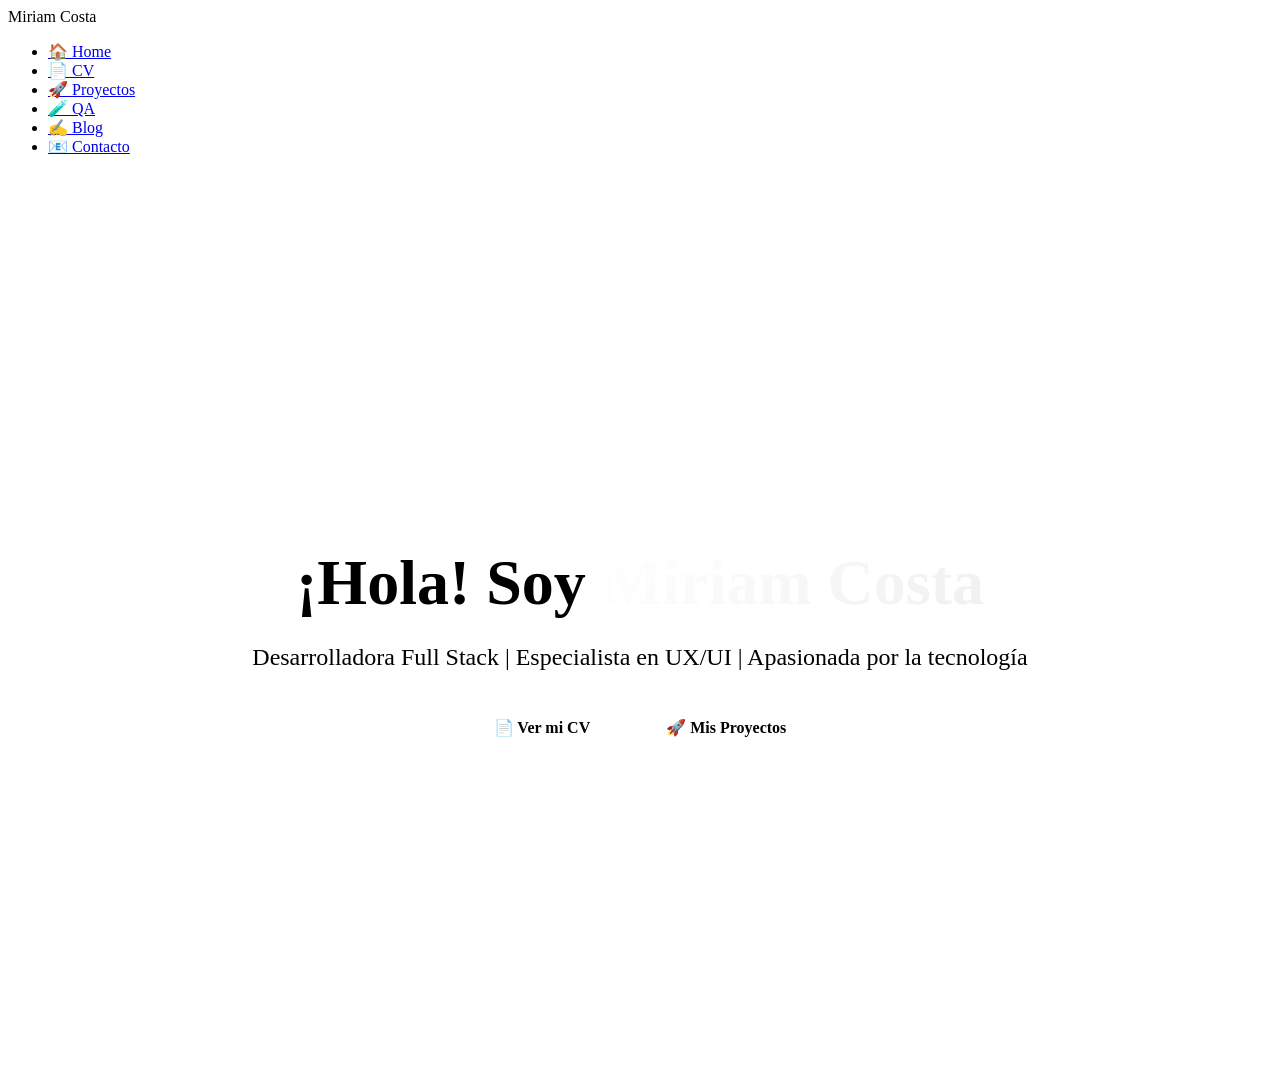
==== index.html @ f375d419 "Add files via upload" ====
<!DOCTYPE html>
<html lang="es">
<head>
    <meta charset="UTF-8">
    <meta name="viewport" content="width=device-width, initial-scale=1.0">
    <title>Miriam Costa Manticoff - Home</title>
    <link href="https://cdnjs.cloudflare.com/ajax/libs/font-awesome/6.4.0/css/all.min.css" rel="stylesheet">
    <link href="https://fonts.googleapis.com/css2?family=Poppins:wght@300;400;500;600;700&display=swap" rel="stylesheet">
    
    <!-- CSS COMPARTIDOS -->
    <link rel="stylesheet" href="css/variables.css">
    <link rel="stylesheet" href="css/general.css">
    
    <style>
        /* ESTILOS ESPECÍFICOS DEL HOME */
        .hero {
            min-height: 100vh;
            display: flex;
            align-items: center;
            justify-content: center;
            text-align: center;
            color: var(--white);
            padding: 0 20px;
        }

        .hero h1 {
            font-size: 4em;
            font-weight: 700;
            margin-bottom: 1rem;
            animation: fadeInUp 1s ease;
        }

        .hero .subtitle {
            font-size: 1.5em;
            margin-bottom: 2rem;
            opacity: 0.9;
            animation: fadeInUp 1s ease 0.2s both;
        }

        .cta-buttons {
            display: flex;
            gap: 1rem;
            justify-content: center;
            flex-wrap: wrap;
            animation: fadeInUp 1s ease 0.4s both;
        }

        .btn {
            padding: 15px 30px;
            border-radius: 50px;
            text-decoration: none;
            font-weight: 600;
            transition: all 0.3s ease;
            display: inline-flex;
            align-items: center;
            gap: 10px;
        }

        .btn-primary {
            background: var(--white);
            color: var(--primary-color);
            box-shadow: 0 10px 30px rgba(255,255,255,0.3);
        }

        .btn-secondary {
            background: transparent;
            color: var(--white);
            border: 2px solid var(--white);
        }

        .btn:hover {
            transform: translateY(-3px);
            box-shadow: 0 15px 40px rgba(0,0,0,0.2);
        }

        @keyframes fadeInUp {
            from {
                opacity: 0;
                transform: translateY(30px);
            }
            to {
                opacity: 1;
                transform: translateY(0);
            }
        }

        @media (max-width: 768px) {
            .hero h1 { font-size: 2.5em; }
            .cta-buttons { flex-direction: column; align-items: center; }
        }
    </style>
</head>
<body>
    <!-- NAVBAR -->
    <nav class="navbar">
        <div class="nav-container">
            <div class="logo">Miriam Costa</div>
            <ul class="nav-links">
                <li><a href="index.html">🏠 Home</a></li>
                <li><a href="cv.html">📄 CV</a></li>
                <li><a href="proyectos.html">🚀 Proyectos</a></li>
                <li><a href="qa.html">🧪 QA</a></li>
                <li><a href="blog.html">✍️ Blog</a></li>
                <li><a href="contacto.html">📧 Contacto</a></li>
            </ul>
        </div>
    </nav>

    <!-- HERO SECTION (SIN CONTENEDOR BLANCO) -->
    <section class="hero">
        <div>
            <h1>¡Hola! Soy <span style="background: linear-gradient(135deg, #fff 0%, #f0f0f0 100%); -webkit-background-clip: text; -webkit-text-fill-color: transparent;">Miriam Costa</span></h1>
            <p class="subtitle">Desarrolladora Full Stack | Especialista en UX/UI | Apasionada por la tecnología</p>
            <div class="cta-buttons">
                <a href="cv.html" class="btn btn-primary">📄 Ver mi CV</a>
                <a href="proyectos.html" class="btn btn-secondary">🚀 Mis Proyectos</a>
            </div>
        </div>
    </section>
</body>
</html>
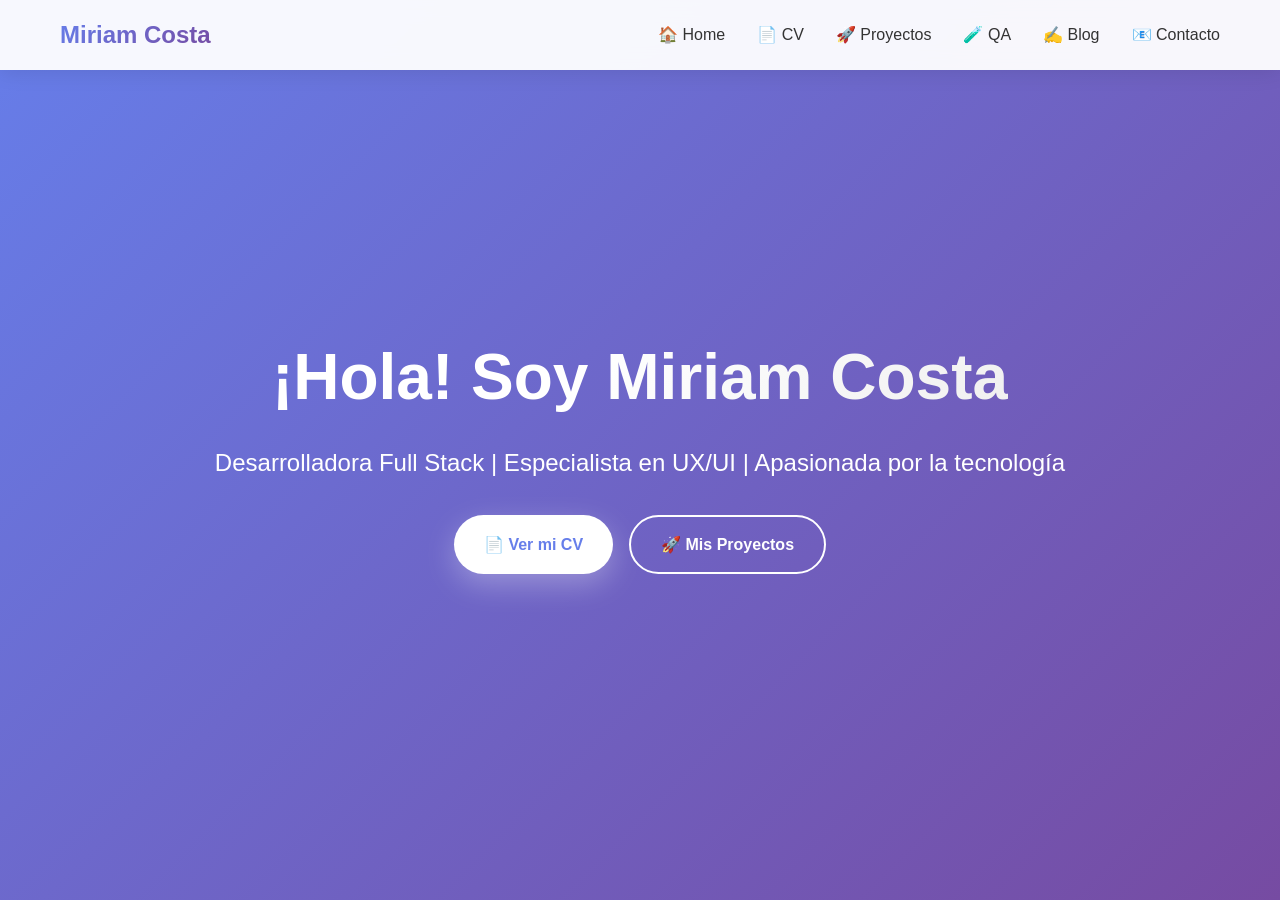
==== commit a6d4c123: "index.html" ====
--- a/index.html
+++ b/index.html
@@ -8,8 +8,9 @@
     <link href="https://fonts.googleapis.com/css2?family=Poppins:wght@300;400;500;600;700&display=swap" rel="stylesheet">
     
     <!-- CSS COMPARTIDOS -->
-    <link rel="stylesheet" href="css/variables.css">
-    <link rel="stylesheet" href="css/general.css">
+    <link rel="stylesheet" href="variables.css">
+    <link rel="stylesheet" href="general.css">
+    <link rel="stylesheet" href="cv.css">
     
     <style>
         /* ESTILOS ESPECÍFICOS DEL HOME */
@@ -118,4 +119,4 @@
         </div>
     </section>
 </body>
-</html>+</html>
--- a/variables.css
+++ b/variables.css
@@ -0,0 +1,26 @@
+:root {
+    /* Colores principales */
+    --primary-gradient: linear-gradient(135deg, #667eea 0%, #764ba2 100%);
+    --primary-color: #667eea;
+    --secondary-color: #764ba2;
+    --text-primary: #333;
+    --text-secondary: #666;
+    --bg-light: #f8f9ff;
+    --white: #ffffff;
+    --shadow-light: rgba(0,0,0,0.1);
+    --shadow-medium: rgba(0,0,0,0.2);
+    
+    /* Tipografía */
+    --font-family: 'Poppins', sans-serif;
+    --font-size-base: 1rem;
+    
+    /* Espaciado */
+    --spacing-sm: 1rem;
+    --spacing-md: 2rem;
+    --spacing-lg: 3rem;
+    
+    /* Bordes y sombras */
+    --border-radius: 10px;
+    --border-radius-lg: 20px;
+    --box-shadow: 0 10px 30px var(--shadow-light);
+}
--- a/general.css
+++ b/general.css
@@ -0,0 +1,244 @@
+* { margin: 0; padding: 0; box-sizing: border-box; }
+
+body {
+    font-family: var(--font-family);
+    line-height: 1.6;
+    color: var(--text-primary);
+    background: var(--primary-gradient);
+    min-height: 100vh;
+}
+
+/* NAVBAR */
+.navbar {
+    position: fixed;
+    top: 0;
+    width: 100%;
+    background: rgba(255,255,255,0.95);
+    backdrop-filter: blur(10px);
+    z-index: 1000;
+    padding: 1rem 0;
+    box-shadow: 0 2px 20px var(--shadow-light);
+}
+
+.nav-container {
+    max-width: 1200px;
+    margin: 0 auto;
+    padding: 0 20px;
+    display: flex;
+    justify-content: space-between;
+    align-items: center;
+}
+
+.logo {
+    font-size: 1.5em;
+    font-weight: 700;
+    background: var(--primary-gradient);
+    -webkit-background-clip: text;
+    -webkit-text-fill-color: transparent;
+}
+
+.nav-links {
+    display: flex;
+    list-style: none;
+    gap: 2rem;
+}
+
+.nav-links a {
+    color: var(--text-primary);
+    text-decoration: none;
+    font-weight: 500;
+    transition: all 0.3s ease;
+    position: relative;
+}
+
+.nav-links a:hover { color: var(--primary-color); }
+
+.nav-links a::after {
+    content: '';
+    position: absolute;
+    width: 0;
+    height: 2px;
+    bottom: -5px;
+    left: 0;
+    background: var(--primary-gradient);
+    transition: width 0.3s ease;
+}
+
+.nav-links a:hover::after { width: 100%; }
+
+/* CONTAINER */
+.container {
+    max-width: 1200px;
+    margin: 0 auto;
+    padding: 120px 20px 20px;
+}
+
+/* PROFILE CONTAINER */
+.profile {
+    background: var(--white);
+    border-radius: var(--border-radius-lg);
+    box-shadow: 0 20px 40px var(--shadow-light);
+    overflow: hidden;
+    margin-bottom: 30px;
+}
+
+.profile-header {
+    background: var(--primary-gradient);
+    color: var(--white);
+    padding: 40px;
+    text-align: center;
+}
+
+.profile-pic {
+    width: 150px;
+    height: 150px;
+    border-radius: 50%;
+    border: 5px solid var(--white);
+    margin: 0 auto 20px;
+    background: #ddd;
+}
+
+.profile h1 {
+    font-size: 2.5em;
+    margin-bottom: 10px;
+    font-weight: 700;
+}
+
+.profile-subtitle {
+    font-size: 1.2em;
+    opacity: 0.9;
+    margin-bottom: 20px;
+}
+
+.social-links {
+    display: flex;
+    justify-content: center;
+    gap: 20px;
+    margin-top: 20px;
+}
+
+.social-links a {
+    color: var(--white);
+    font-size: 1.5em;
+    transition: transform 0.3s ease;
+}
+
+.social-links a:hover { transform: translateY(-3px); }
+
+.profile-content { padding: 40px; }
+
+/* SECTIONS */
+.section { margin-bottom: 40px; }
+
+.section-title {
+    font-size: 1.8em;
+    color: var(--primary-color);
+    margin-bottom: 20px;
+    padding-bottom: 10px;
+    border-bottom: 3px solid var(--primary-color);
+    display: inline-block;
+}
+
+/* GRIDS */
+.skills-grid {
+    display: grid;
+    grid-template-columns: repeat(auto-fit, minmax(200px, 1fr));
+    gap: 20px;
+    margin-top: 20px;
+}
+
+.projects-grid {
+    display: grid;
+    grid-template-columns: repeat(auto-fit, minmax(300px, 1fr));
+    gap: 20px;
+    margin-top: 20px;
+}
+
+/* ITEMS */
+.skill-item, .experience-item, .education-item, .project-item {
+    background: var(--bg-light);
+    padding: 25px;
+    border-radius: var(--border-radius);
+    margin-bottom: 20px;
+    border-left: 4px solid var(--primary-color);
+    transition: all 0.3s ease;
+}
+
+.skill-item:hover, .experience-item:hover, .education-item:hover, .project-item:hover {
+    transform: translateY(-5px);
+    box-shadow: 0 10px 25px var(--shadow-light);
+}
+
+.skill-icon {
+    font-size: 2.5em;
+    color: var(--primary-color);
+    margin-bottom: 10px;
+}
+
+.item-title {
+    font-size: 1.3em;
+    font-weight: 600;
+    color: var(--text-primary);
+    margin-bottom: 5px;
+}
+
+.item-company, .item-date {
+    color: var(--primary-color);
+    font-weight: 500;
+    margin-bottom: 10px;
+}
+
+.item-description {
+    color: var(--text-secondary);
+    margin-bottom: 15px;
+}
+
+/* CONTACT */
+.contact-info {
+    display: flex;
+    flex-wrap: wrap;
+    gap: 20px;
+    margin-top: 20px;
+}
+
+.contact-item {
+    display: flex;
+    align-items: center;
+    gap: 10px;
+    color: var(--text-secondary);
+}
+
+.contact-item i {
+    color: var(--primary-color);
+    width: 20px;
+}
+
+/* BOTONES */
+.download-btn {
+    display: inline-block;
+    background: var(--primary-gradient);
+    color: var(--white);
+    padding: 12px 30px;
+    border-radius: 50px;
+    text-decoration: none;
+    font-weight: 600;
+    margin-top: 20px;
+    transition: transform 0.3s ease;
+}
+
+.download-btn:hover {
+    transform: translateY(-2px);
+    color: var(--white);
+}
+
+/* RESPONSIVE */
+@media (max-width: 768px) {
+    .container { padding: 10px; }
+    .profile-header { padding: 30px 20px; }
+    .profile h1 { font-size: 2em; }
+    .profile-content { padding: 30px 20px; }
+    .nav-links { gap: 1rem; }
+}
+/* Importar skills */
+@import url('cv.css');
+@import url('skills.css');
--- a/cv.css
+++ b/cv.css
@@ -0,0 +1,273 @@
+/* ========================================
+   🎨 CV MODERNO 2024 - LISTO PARA COPY-PASTE
+======================================= */
+
+/* ========================================
+   🎯 SISTEMA DE SKILLS MODERNO
+======================================= */
+.skills-category,
+.skills-section {
+    margin-bottom: 40px;
+    padding-bottom: 30px;
+    border-bottom: 2px solid #e8ecff;
+}
+
+.skills-category:last-child,
+.skills-section:last-child {
+    border-bottom: none;
+    margin-bottom: 0;
+    padding-bottom: 0;
+}
+
+/* 🔥 TÍTULOS h4 MODERNOS */
+.skills-category h4,
+.skills-section h4 {
+    color: var(--primary-color);
+    font-size: 1.4em;
+    font-weight: 700;
+    margin-bottom: 25px;
+    display: flex;
+    align-items: center;
+    gap: 12px;
+    
+    /* Subrayado gradiente animado */
+    border-bottom: 4px solid transparent;
+    background: linear-gradient(90deg, var(--primary-color), var(--secondary-color)) bottom / 0% 4px no-repeat;
+    transition: background-size 0.4s ease;
+    padding-bottom: 12px;
+    margin-bottom: 2.5rem;
+}
+
+.skills-category h4:hover,
+.skills-section h4:hover {
+    background-size: 100% 4px;
+}
+
+/* 🎨 CÍRCULO ÍCONO h4 */
+.skills-category h4 i,
+.skills-section h4 i {
+    font-size: 1.25em;
+    background: linear-gradient(135deg, var(--primary-color), var(--secondary-color));
+    color: white;
+    padding: 12px;
+    border-radius: 50%;
+    box-shadow: 0 8px 24px rgba(102, 126, 234, 0.3), 0 1px 2px rgba(0,0,0,0.1);
+    transition: all 0.3s ease;
+}
+
+.skills-category h4:hover i,
+.skills-section h4:hover i {
+    transform: scale(1.05);
+    box-shadow: 0 12px 32px rgba(102, 126, 234, 0.4);
+}
+
+/* 🃏 SKILL CARDS GLASSMORPHISM */
+.skill-item {
+    position: relative;
+    margin-bottom: 25px;
+    padding: 24px;
+    background: rgba(255, 255, 255, 0.08);
+    backdrop-filter: blur(12px);
+    border: 1px solid rgba(255,255,255,0.12);
+    border-radius: 16px;
+    border-left: 5px solid var(--primary-color);
+    transition: all 0.3s cubic-bezier(0.4, 0, 0.2, 1);
+    box-shadow: 0 4px 20px rgba(0,0,0,0.08);
+}
+
+.skill-item:hover {
+    transform: translateY(-4px);
+    box-shadow: 0 20px 40px rgba(0,0,0,0.12);
+}
+
+/* Barra de progreso */
+.skill-item::before {
+    content: '';
+    position: absolute;
+    bottom: -5px;
+    left: 0;
+    height: 8px;
+    background: linear-gradient(90deg, var(--primary-color), var(--secondary-color));
+    border-radius: 4px 0 0 4px;
+    width: 0;
+    animation: skillProgress 2s cubic-bezier(0.4, 0, 0.2, 1) forwards;
+    box-shadow: 0 2px 8px rgba(0,0,0,0.1);
+}
+
+.skill-item[data-progress="75"]::before { animation-delay: 0.1s; }
+.skill-item[data-progress="80"]::before { animation-delay: 0.2s; }
+.skill-item[data-progress="85"]::before { animation-delay: 0.3s; }
+.skill-item[data-progress="88"]::before { animation-delay: 0.4s; }
+.skill-item[data-progress="90"]::before { animation-delay: 0.5s; }
+.skill-item[data-progress="92"]::before { animation-delay: 0.6s; }
+.skill-item[data-progress="93"]::before { animation-delay: 0.7s; }
+.skill-item[data-progress="95"]::before { animation-delay: 0.8s; }
+.skill-item[data-progress="98"]::before { animation-delay: 0.9s; }
+.skill-item[data-progress="100"]::before { animation-delay: 1s; width: 100% !important; }
+
+@keyframes skillProgress {
+    to { width: attr(data-progress "%"); }
+}
+
+/* Tipografía moderna */
+.skill-item h3 {
+    font-size: 1.15em;
+    font-weight: 600;
+    margin-bottom: 14px;
+    letter-spacing: -0.02em;
+    line-height: 1.4;
+    display: flex;
+    align-items: center;
+    gap: 12px;
+    color: var(--text-primary);
+}
+
+.skill-icon {
+    font-size: 1.7em;
+    background: linear-gradient(135deg, var(--primary-color), var(--secondary-color));
+    -webkit-background-clip: text;
+    -webkit-text-fill-color: transparent;
+    background-clip: text;
+    width: 40px;
+    text-align: center;
+    flex-shrink: 0;
+}
+
+.skill-item small {
+    font-size: 0.85rem;
+    color: var(--text-secondary);
+    font-weight: 400;
+    display: block;
+    margin-top: 0.25rem;
+    font-style: italic;
+}
+
+/* Grid espacioso */
+.skills-grid {
+    display: grid;
+    grid-template-columns: repeat(auto-fit, minmax(300px, 1fr));
+    gap: 24px;
+    margin-top: 20px;
+}
+
+/* ========================================
+   📋 EXPERIENCIA Y BOTONES
+======================================= */
+.experience-item ul,
+.education-item ul {
+    color: var(--text-secondary);
+    margin-top: 1rem;
+    padding-left: 1.5rem;
+}
+
+.experience-item ul li::marker,
+.education-item ul li::marker {
+    content: "▸ ";
+    color: var(--primary-color);
+    font-weight: 600;
+}
+
+.download-btn {
+    display: inline-flex;
+    align-items: center;
+    gap: 0.5rem;
+    margin-top: 1.5rem;
+    padding: 0.75rem 1.5rem;
+    background: var(--primary-gradient);
+    color: white;
+    text-decoration: none;
+    border-radius: 50px;
+    font-weight: 600;
+    transition: all 0.3s ease;
+    backdrop-filter: blur(12px);
+    border: 1px solid rgba(255,255,255,0.2);
+    box-shadow: 0 8px 32px rgba(102, 126, 234, 0.3), inset 0 1px 0 rgba(255,255,255,0.3);
+}
+
+.download-btn:hover {
+    transform: translateY(-2px);
+}
+
+/* ========================================
+   🌐 SOCIAL Y CONTACTO MODERNO
+======================================= */
+.social-links {
+    display: flex;
+    gap: 1rem;
+    margin-top: 1.5rem;
+}
+
+.social-links a {
+    display: flex;
+    align-items: center;
+    justify-content: center;
+    width: 56px;
+    height: 56px;
+    background: rgba(255,255,255,0.08);
+    backdrop-filter: blur(16px);
+    border: 1px solid rgba(255,255,255,0.2);
+    border-radius: 50%;
+    color: var(--text-primary);
+    text-decoration: none;
+    transition: all 0.3s ease;
+}
+
+.social-links a:hover {
+    border-color: var(--primary-color);
+    box-shadow: 0 12px 32px rgba(102, 126, 234, 0.3);
+    color: white;
+}
+
+.contact-info {
+    display: grid;
+    grid-template-columns: repeat(auto-fit, minmax(250px, 1fr));
+    gap: 1.5rem;
+    margin-top: 1.5rem;
+}
+
+.contact-item {
+    display: flex;
+    align-items: center;
+    gap: 1rem;
+    padding: 1.25rem;
+    background: rgba(255,255,255,0.08);
+    backdrop-filter: blur(12px);
+    border: 1px solid rgba(255,255,255,0.15);
+    border-radius: 20px;
+    transition: all 0.3s ease;
+}
+
+.contact-item:hover {
+    border-color: var(--primary-color);
+    transform: translateX(4px);
+}
+
+.contact-item i {
+    font-size: 1.25rem;
+    color: var(--primary-color);
+    width: 30px;
+}
+
+/* ========================================
+   📱 RESPONSIVE
+======================================= */
+@media (max-width: 768px) {
+    .skills-grid { 
+        grid-template-columns: 1fr; 
+        gap: 20px; 
+    }
+    .social-links a { width: 48px; height: 48px; }
+    .contact-info { grid-template-columns: 1fr; }
+    .skills-category h4,
+    .skills-section h4 { font-size: 1.2rem; }
+}
+
+/* ========================================
+   ✨ ANIMACIONES
+======================================= */
+@keyframes fadeInUp {
+    from { opacity: 0; transform: translateY(30px); }
+    to { opacity: 1; transform: translateY(0); }
+}
+
+.section { animation: fadeInUp 0.8s ease-out; }
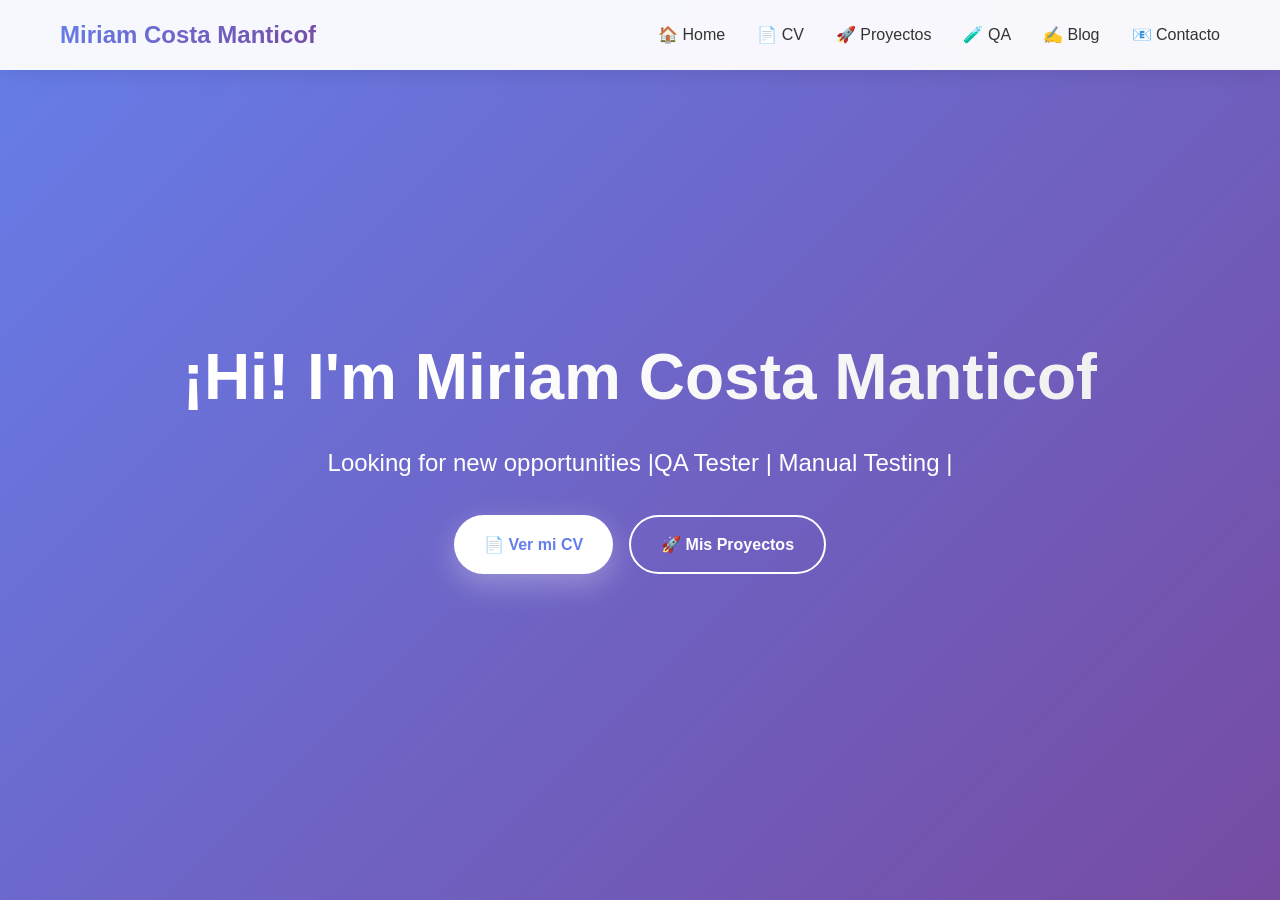
==== commit 6834a2a0: "index.html" ====
--- a/index.html
+++ b/index.html
@@ -3,7 +3,7 @@
 <head>
     <meta charset="UTF-8">
     <meta name="viewport" content="width=device-width, initial-scale=1.0">
-    <title>Miriam Costa Manticoff - Home</title>
+    <title>Miriam Costa Manticof - Home</title>
     <link href="https://cdnjs.cloudflare.com/ajax/libs/font-awesome/6.4.0/css/all.min.css" rel="stylesheet">
     <link href="https://fonts.googleapis.com/css2?family=Poppins:wght@300;400;500;600;700&display=swap" rel="stylesheet">
     
@@ -95,7 +95,7 @@
     <!-- NAVBAR -->
     <nav class="navbar">
         <div class="nav-container">
-            <div class="logo">Miriam Costa</div>
+            <div class="logo">Miriam Costa Manticof </div>
             <ul class="nav-links">
                 <li><a href="index.html">🏠 Home</a></li>
                 <li><a href="cv.html">📄 CV</a></li>
@@ -110,8 +110,8 @@
     <!-- HERO SECTION (SIN CONTENEDOR BLANCO) -->
     <section class="hero">
         <div>
-            <h1>¡Hola! Soy <span style="background: linear-gradient(135deg, #fff 0%, #f0f0f0 100%); -webkit-background-clip: text; -webkit-text-fill-color: transparent;">Miriam Costa</span></h1>
-            <p class="subtitle">Desarrolladora Full Stack | Especialista en UX/UI | Apasionada por la tecnología</p>
+            <h1>¡Hi! I'm <span style="background: linear-gradient(135deg, #fff 0%, #f0f0f0 100%); -webkit-background-clip: text; -webkit-text-fill-color: transparent;">Miriam Costa Manticof</span></h1>
+            <p class="subtitle">Looking for new opportunities |QA Tester | Manual Testing | </p>
             <div class="cta-buttons">
                 <a href="cv.html" class="btn btn-primary">📄 Ver mi CV</a>
                 <a href="proyectos.html" class="btn btn-secondary">🚀 Mis Proyectos</a>
--- a/general.css
+++ b/general.css
@@ -241,4 +241,4 @@
 }
 /* Importar skills */
 @import url('cv.css');
-@import url('skills.css');+@import url('variables.css');
--- a/cv.css
+++ b/cv.css
@@ -270,4 +270,4 @@
     to { opacity: 1; transform: translateY(0); }
 }
 
-.section { animation: fadeInUp 0.8s ease-out; }+.section { animation: fadeInUp 0.8s ease-out; }
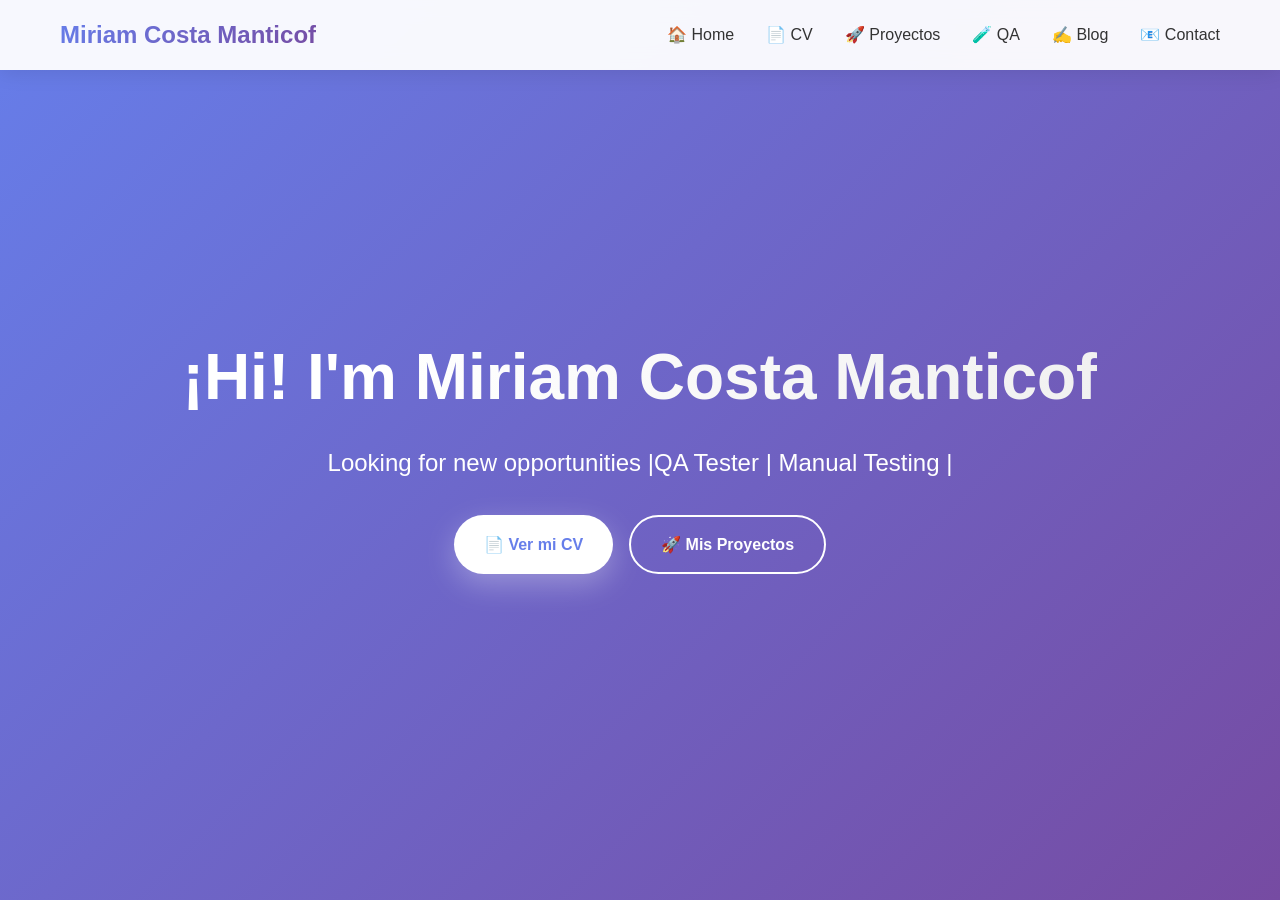
==== commit 5d413e3f: "index.html" ====
--- a/index.html
+++ b/index.html
@@ -102,7 +102,7 @@
                 <li><a href="proyectos.html">🚀 Proyectos</a></li>
                 <li><a href="qa.html">🧪 QA</a></li>
                 <li><a href="blog.html">✍️ Blog</a></li>
-                <li><a href="contacto.html">📧 Contacto</a></li>
+                <li><a href="contact.html">📧 Contact</a></li>
             </ul>
         </div>
     </nav>
